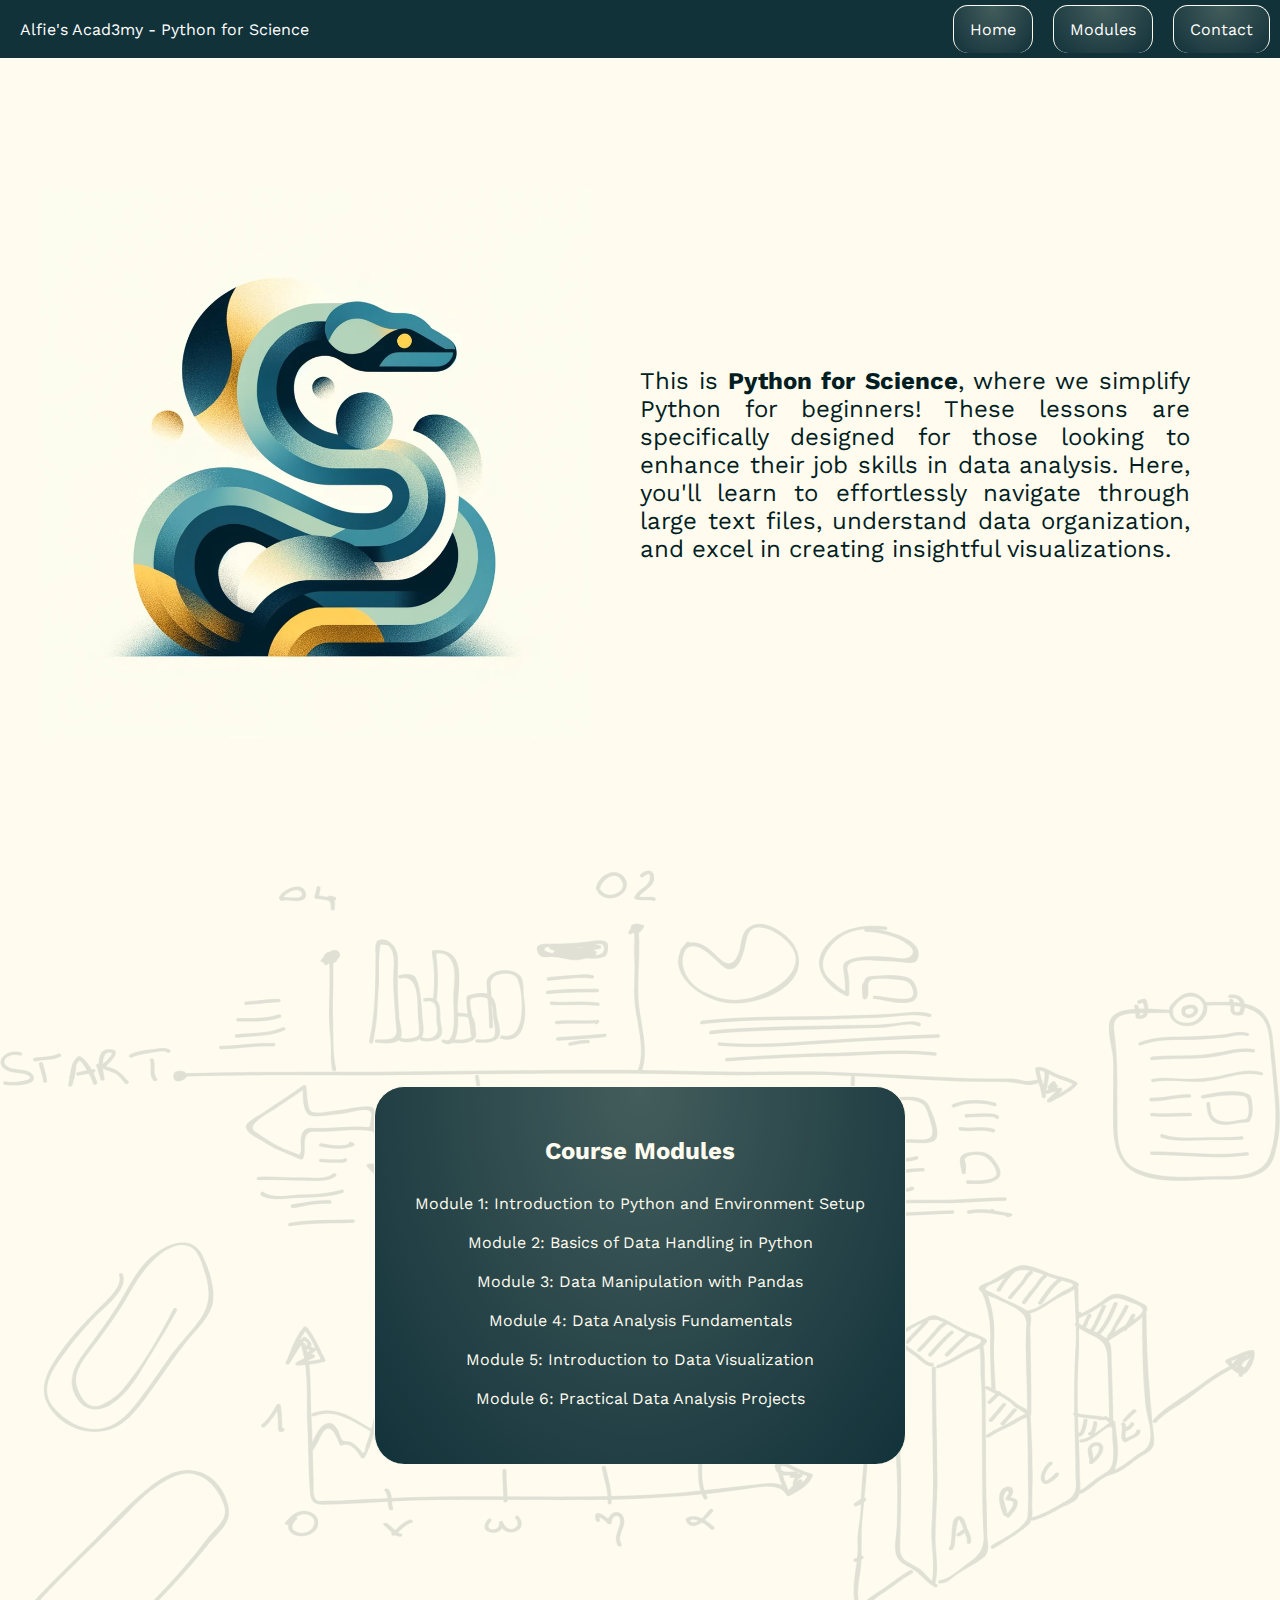
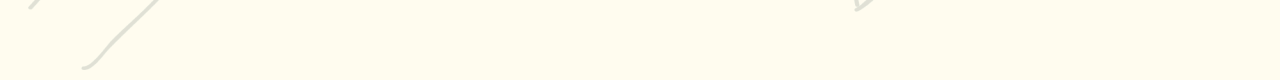
==== index.html @ 7842c7f0 "first commit" ====
<!DOCTYPE html>
<html lang="en">
<head>
    <meta charset="UTF-8">
    <meta name="viewport" content="width=device-width, initial-scale=1.0">
    <title>Alfie's Acad3my</title>
    <link href="https://fonts.googleapis.com/css2?family=Work+Sans:wght@400;600&display=swap" rel="stylesheet">

    <link rel="stylesheet" href="style.css">
</head>
<body>
    <header>
        <nav id="navbar">
            <div id="navbar-title">
                Alfie's Acad3my - Python for Science
            </div>
            <ul>
                <li><a href="#home">Home</a></li>
                <li><a href="#modules">Modules</a></li>
                <li><a href="#contact">Contact</a></li>
            </ul>
        </nav>
    </header>
    

    
    <section id="home">
        
        <div id="hero">
            <div id="hero-img">
                <img src="/assets/snake.png" alt="Python Image">
            </div>
            <div id="hero-txt">
                <h2>This is <span>Python for Science</span>, where we simplify Python for beginners! These lessons are specifically designed for those looking to enhance their job skills in data analysis. Here, you'll learn to effortlessly navigate through large text files, understand data organization, and excel in creating insightful visualizations.</h2>
            </div>
        </div>
    </section>

    <section id="modules">
    <div id="c-modules">
        <h2>Course Modules</h2>
        <ul>
            <li>Module 1: Introduction to Python and Environment Setup</li>
            <li>Module 2: Basics of Data Handling in Python</li>
            <li>Module 3: Data Manipulation with Pandas</li>
            <li>Module 4: Data Analysis Fundamentals</li>
            <li>Module 5: Introduction to Data Visualization</li>
            <li>Module 6: Practical Data Analysis Projects</li>
        </ul>
    </div>
    </section>
</body>
</html>
---- style.css ----
body, html {
    margin: 0;
    padding: 0;
    height: 100%; /* Ensures the body takes up the full height of the viewport */
    font-family: 'Work Sans', sans-serif;
    background-color: #fffcef;
    /* background-image: radial-gradient(at top right, hsla(180, 100%, 54%, 0.158), transparent);
    background-size: auto auto;
    background-repeat: no-repeat; */
    
    color:#021e23;
}

/* Navbar Styles */
#navbar {
    background-color: #12323a; /* Navbar background color */
    position: fixed; /* Makes the navbar stay at the top */
    width: 100%; /* Full width */
    top: 0; /* Position at the top */
    z-index: 1000; /* Ensures navbar stays above other content */
    display: flex; /* Enable flexbox */
    justify-content: space-between; /* Space out title and menu */
    align-items: center; /* Vertically center align items */
    padding: 0 10px; /* Add some horizontal padding */
}

#navbar-title {
    padding-left: 10px;
    color: white; /* Title color */
    font-size: 16px; /* Adjust size as needed */
}

#navbar ul {

    list-style-type: none;
    margin: 0;
    padding: 0;
    padding-block: 5px;
    display: flex; /* Enable flexbox for the list */
}

#navbar ul li {
    margin-right: 20px; /* Add some space between menu items */
}

#navbar ul li a {
    display: block;
    color: white;
    text-align: center;
    padding: 14px 16px;
    text-decoration: none;
    border: 1px;
    border-style:solid solid none solid;
    border-color: #fffcef;
    
    background-image: radial-gradient(at top, hsla(60, 100%, 93%, 0.21), transparent);
    transition: background-color 0.3s; /* Smooth transition for hover effect */
    border-radius: 15px;
}

#navbar ul li a:hover {
    background-color: #042023;
    background-image: none;
    border-radius: 15px;
}


/* Hero Section Styles */
#home {
    height: 90vh; /* Sets the height to full viewport height */
    display: flex;
    align-items: center;
    justify-content: center;
    text-align: center;
    padding-top: 60px; /* Adjust based on the height of the fixed navbar */
}

/* #home h1 {
    font-weight: 600;
} */


#hero {
    display: flex;
    align-items: center;
    justify-content: center;
    padding-inline: 40px;
}


#hero-img {
    flex: 1;
    text-align: center;
}

#hero-img img {
    width: 100%;
    max-width: 600px; /* Adjust as needed */
    height: auto;
}

#hero-txt {
    text-align: justify;
  text-justify: inter-word;
    flex: 1;
    padding-inline: 50px;
}

#hero-txt h2 {
    color:#021e23;
    font-weight: 400;
    /* font-size: larger; */
}

#hero-txt span {
    font-weight: bold;
}

/* Modules Section Styles */
#modules {
    height: 90vh; /* Full viewport height */
    display: flex;
    align-items: center; /* Center content vertically */
    justify-content: center; /* Center content horizontally */
    flex-direction: column; /* Stack items vertically */
    padding: 20px;
    box-sizing: border-box; /* Ensures padding doesn't affect height */


    background-image:url("/assets/bg-modules.png");
    background-repeat: no-repeat; /* Do not repeat the image */
    background-size: 100%;
    /* background-image: radial-gradient(at bottom left, hsla(60, 100%, 52%, 0.21), transparent); */

}

#modules h2 {
    color:#fffcef;
}

#modules ul {
    list-style-type: none;
    padding: 0;
}

#modules ul li {
    padding: 10px;
    /* border-bottom: 1px solid #ddd; */
}

#c-modules {
    background-color: #12323a;
    border-radius: 30px;
    text-align: center;
    padding: 30px;
    color:#fffcef;
    background-image: radial-gradient(at top, hsla(60, 100%, 93%, 0.21), transparent);
    border: 1px;
    border-style:solid solid none solid;
    border-color: #fffcef;

}
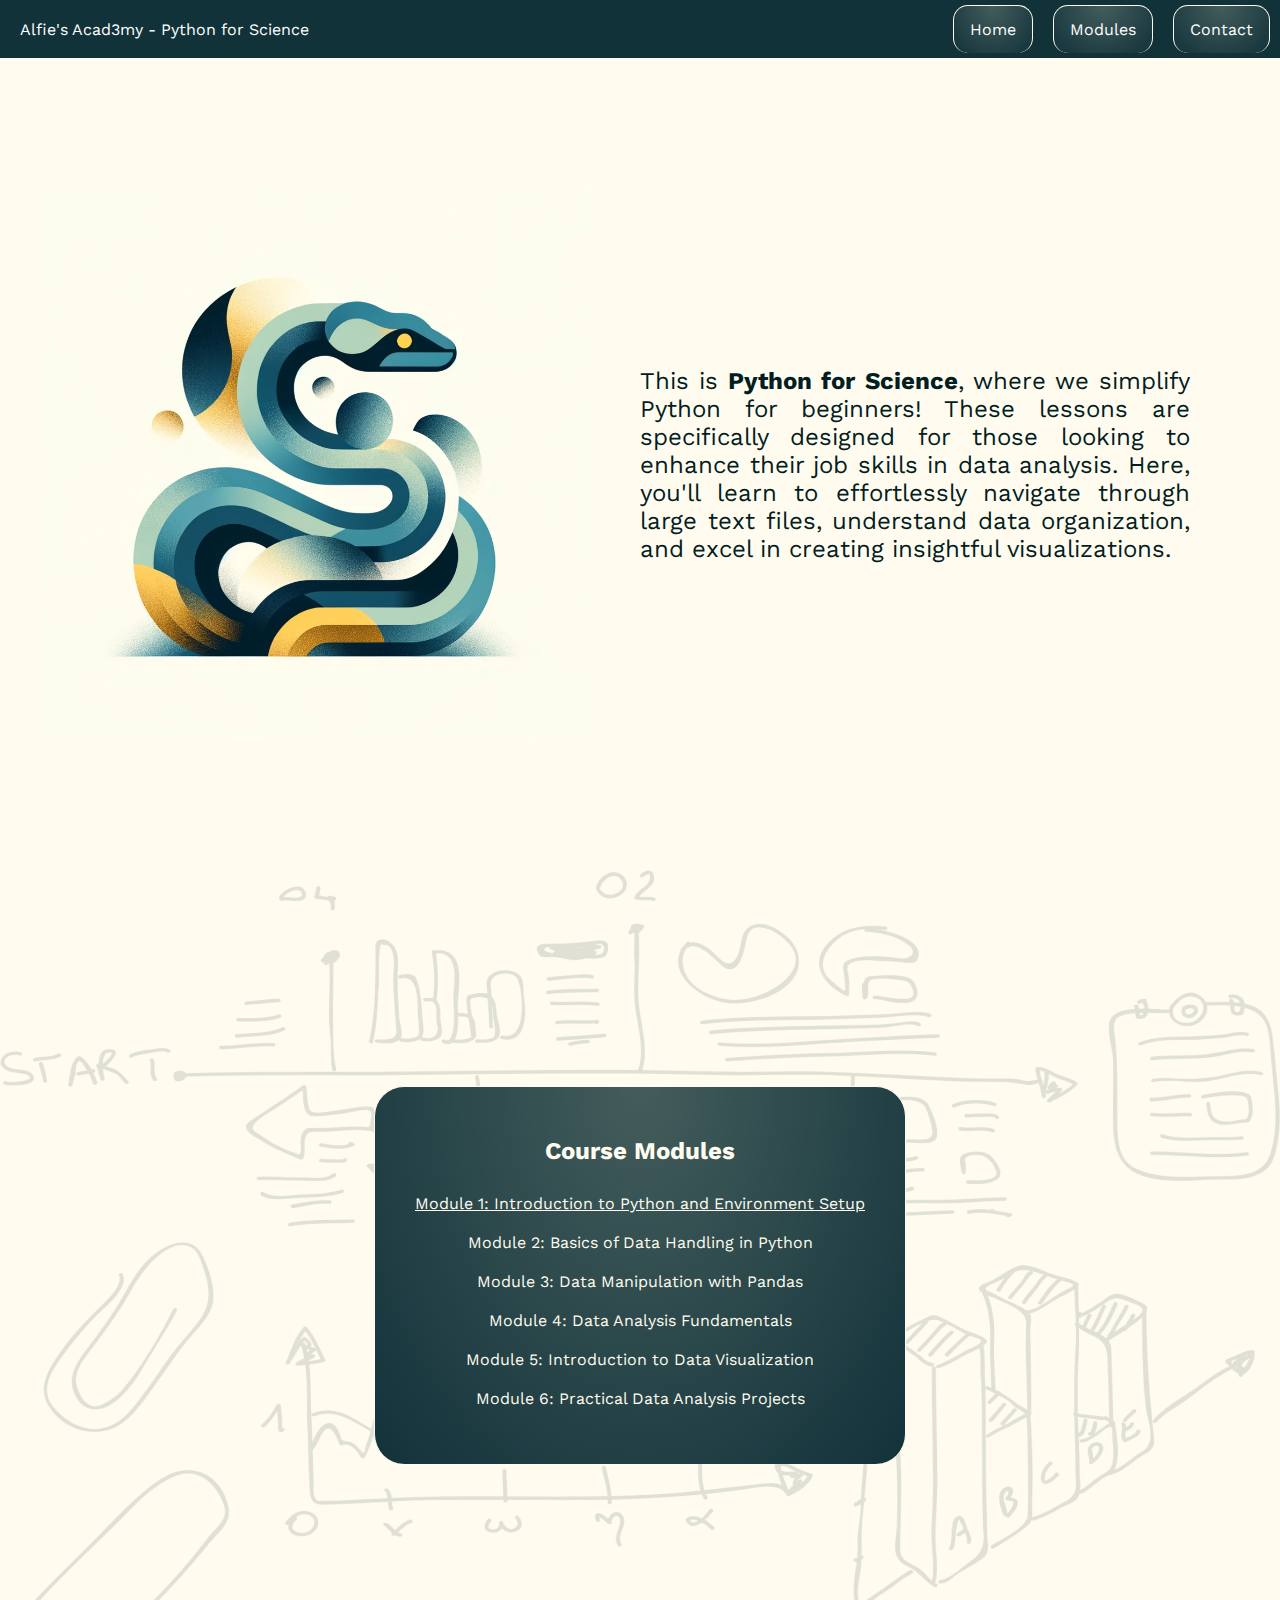
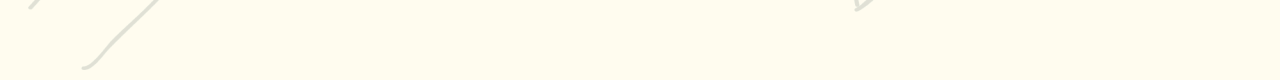
==== commit 9fd122f4: "added module 1 page" ====
--- a/index.html
+++ b/index.html
@@ -28,7 +28,7 @@
         
         <div id="hero">
             <div id="hero-img">
-                <img src="/assets/snake.png" alt="Python Image">
+                <img src="./assets/snake.png" alt="Python Image">
             </div>
             <div id="hero-txt">
                 <h2>This is <span>Python for Science</span>, where we simplify Python for beginners! These lessons are specifically designed for those looking to enhance their job skills in data analysis. Here, you'll learn to effortlessly navigate through large text files, understand data organization, and excel in creating insightful visualizations.</h2>
@@ -40,7 +40,7 @@
     <div id="c-modules">
         <h2>Course Modules</h2>
         <ul>
-            <li>Module 1: Introduction to Python and Environment Setup</li>
+            <li><a href="/modules/module1.html">Module 1: Introduction to Python and Environment Setup</a></li>
             <li>Module 2: Basics of Data Handling in Python</li>
             <li>Module 3: Data Manipulation with Pandas</li>
             <li>Module 4: Data Analysis Fundamentals</li>
--- a/style.css
+++ b/style.css
@@ -127,7 +127,7 @@
     box-sizing: border-box; /* Ensures padding doesn't affect height */
 
 
-    background-image:url("/assets/bg-modules.png");
+    background-image:url("../assets/bg-modules.png");
     background-repeat: no-repeat; /* Do not repeat the image */
     background-size: 100%;
     /* background-image: radial-gradient(at bottom left, hsla(60, 100%, 52%, 0.21), transparent); */
@@ -147,6 +147,8 @@
     padding: 10px;
     /* border-bottom: 1px solid #ddd; */
 }
+
+
 
 #c-modules {
     background-color: #12323a;
@@ -159,4 +161,94 @@
     border-style:solid solid none solid;
     border-color: #fffcef;
 
-}+}
+
+#modules ul li a{
+    color:#fffcef;
+}
+
+
+/* Module 1 Section Styles */
+#module1 {
+    /* display: flex;
+    align-items: center;
+    justify-content: space-between; */
+
+    background-color: #fffcef; /* Light background for the module */
+    padding: 20px; /* Padding around the module content */
+    margin: 20px; /* Margin around the module for spacing */
+    border-radius: 10px; /* Rounded corners for a softer look */
+}
+
+#module1 h2 {
+    padding-top: 10px;
+    color: #105465; /* Dark color for the module title */
+    text-align: center; /* Center align the module title */
+    margin-bottom: 20px; /* Space below the title */
+    font-size: 28px; /* Slightly larger font for the title */
+}
+
+.module-flex-container {
+    display: flex;
+    align-items: flex-start; /* Align children to the start (top) */
+    justify-content: space-between;
+    /* ... other styles for flex container ... */
+}
+
+
+
+#module1 article {
+    margin-bottom: 20px; /* Space between each lesson */
+    padding: 10px; /* Padding inside each lesson */
+    border-left: 5px solid #ffcc00; /* Left border for a touch of style */
+}
+
+#module1 article h3 {
+    
+   /* white-space: pre; */
+   
+    color: #105465; /* Color to match the left border */
+    margin-bottom: 10px; /* Space below the lesson title */
+    font-size: 22px; /* Font size for lesson titles */
+}
+
+
+
+#module1 ul {
+    list-style: inside square; /* Style for bullet points */
+}
+
+#module1 li {
+    
+    color: #555; /* Dark grey color for list items */
+    line-height: 1.6; /* Line height for readability */
+    padding-left: 5px; /* Left padding for list items */
+}
+
+
+.module-content, .module-image {
+    
+    /* text-align: center; */
+    flex: 1; /* This ensures that both the content and image take equal space */
+    padding: 15px; /* Adjust padding as needed */
+
+    
+    
+}
+
+.module-image {
+    align-items: flex-start; /* Align the image to the top */
+
+}
+
+.module-image img {
+    width: 100%; /* Makes the image responsive */
+    height: auto; /* Maintain aspect ratio */
+    max-width: 800px; /* Maximum width of the image, adjust as needed */
+}
+
+
+
+
+
+
